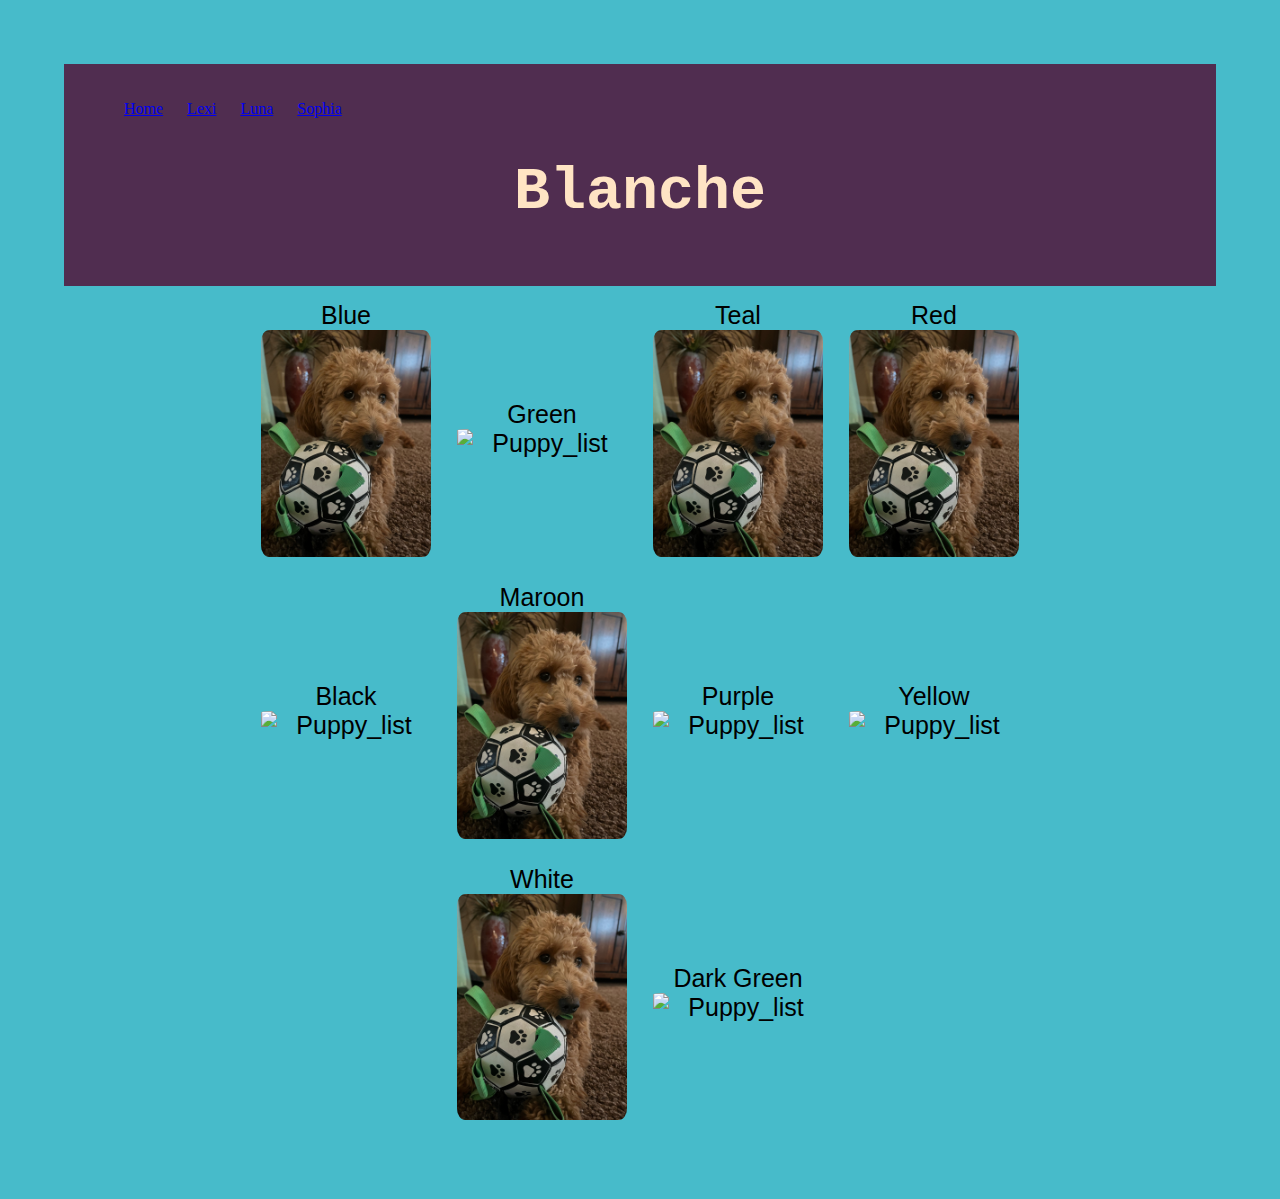
==== blanche.html @ 180847c8 "Add files via upload" ====
<!DOCTYPE html>
<html lang="en">
<head>
    <meta charset="UTF-8">
    <meta http-equiv="X-UA-Compatible" content="IE=edge">
    <meta name="viewport" content="width=device-width, initial-scale=1.0">
    <link rel="stylesheet"  href="../index.css">
    <title>Blanche's Puppies</title>
</head>
<body>
    <header class="header">
      <nav>
            <ul>
                <li><a href="../index.html">Home</a></li>
                <li><a href="lexi.html">Lexi</a></li>
                <li><a href="luna.html">Luna</a></li>
                <li><a href="sophia.html">Sophia</a></li>
            </ul>
        </nav>
        <h1>Blanche</h1>
    </header>
    <div class="imageblock"> <!-- list pups by name or collar color -->
       <figure class="aboutimage">
         <figcaption>Blue</figcaption>
         <img src="../img/pup4.jpeg" alt="Puppy_list" />
       </figure>
       <figure class="aboutimage">
         <figcaption>Green</figcaption>
         <img src="../img/pup3.jpeg" alt="Puppy_list" />
       </figure>
        <figure class="aboutimage">
          <figcaption>Teal</figcaption>
          <img src="../img/pup4.jpeg" alt="Puppy_list" />
        </figure>
        <figure class="aboutimage">
          <figcaption>Red</figcaption>
          <img src="../img/pup4.jpeg" alt="Puppy_list" />
        </figure>
        <figure class="aboutimage">
          <figcaption>Black</figcaption>
          <img src="../img/pup3.jpeg" alt="Puppy_list" />
        </figure>
        <figure class="aboutimage">
          <figcaption>Maroon</figcaption>
          <img src="../img/pup4.jpeg" alt="Puppy_list" />
        </figure>
        <figure class="aboutimage">
          <figcaption>Purple</figcaption>
          <img src="../img/pup3.jpeg" alt="Puppy_list" />
        </figure>
        <figure class="aboutimage">
          <figcaption>Yellow</figcaption>
          <img src="../img/pup3.jpeg" alt="Puppy_list" />
        </figure>
        <figure class="aboutimage">
          <figcaption>White</figcaption>
          <img src="../img/pup4.jpeg" alt="Puppy_list" />
        </figure>
        <figure class="aboutimage">
          <figcaption>Dark Green</figcaption>
          <img src="../img/pup3.jpeg" alt="Puppy_list" />
        </figure>
    </div>
</body>
</html>
---- index.css ----
body {
    background-color: rgb(71, 187, 202);
    margin: 5%;
}

header {
    background: rgb(80, 45, 80);
    padding: 20px;
}

h1 {
    text-align: center;
    color: rgb(255, 228, 196);
    font-family: Courier New, Courier, monospace;
    font-size: 60px;
}

h2 {
    text-align: center;
    font-family: Courier New, Courier, monospace;
}

h3 {
    text-align: center;
    font-family: 'Courier New', Courier, monospace;
}

li {
    display: inline-block;
    margin-right: 20px;
}

p {
    text-align: center;
    font-size: 20px;
    padding-left: 180px;
    padding-right: 180px;
    font-family: "Arial", Times, serif;
}

.mothers {
    display: flex;
    flex-wrap: wrap;
    flex-direction: row;    
    justify-content: center;
    align-items: center;
    gap: 16px;
    max-width: 1000px;
    margin: 0 auto;
    padding: 20px 10px;
}

.mothers img {
    width: 225px;
    height: 225px;
    object-fit: cover;
    border-radius: 3%;
    box-shadow: 0px 0px 20px 0px black;
}

.lists {
    display: flex;
    flex-wrap: wrap;
    flex-direction: row;    
    justify-content: center;
    align-items: center;
    gap: 6px;
    max-width: 850px;
    margin: 0 auto;
    padding: 5px 5px;
}

.lists img {
    width: 100%;
    max-width: 150px;
    height: 150px;
    object-fit: cover;
    border-radius: 10%;
}

  
.imageblock figure {
    display: flex;
    flex-direction: column;
    text-align: center;
    font-size: 25px;
    font-family: Helvetica;
    width:  20%;
    margin: 10px;
}

.imageblock {
    display: flex;
    flex-wrap: wrap;
    flex-direction: row;    
    justify-content: center;
    align-items: center;
    gap: 6px;
    max-width: 850px;
    margin: 0 auto;
    padding: 5px 5px;
}

.imageblock figure * {
    border-radius: 5%;
}
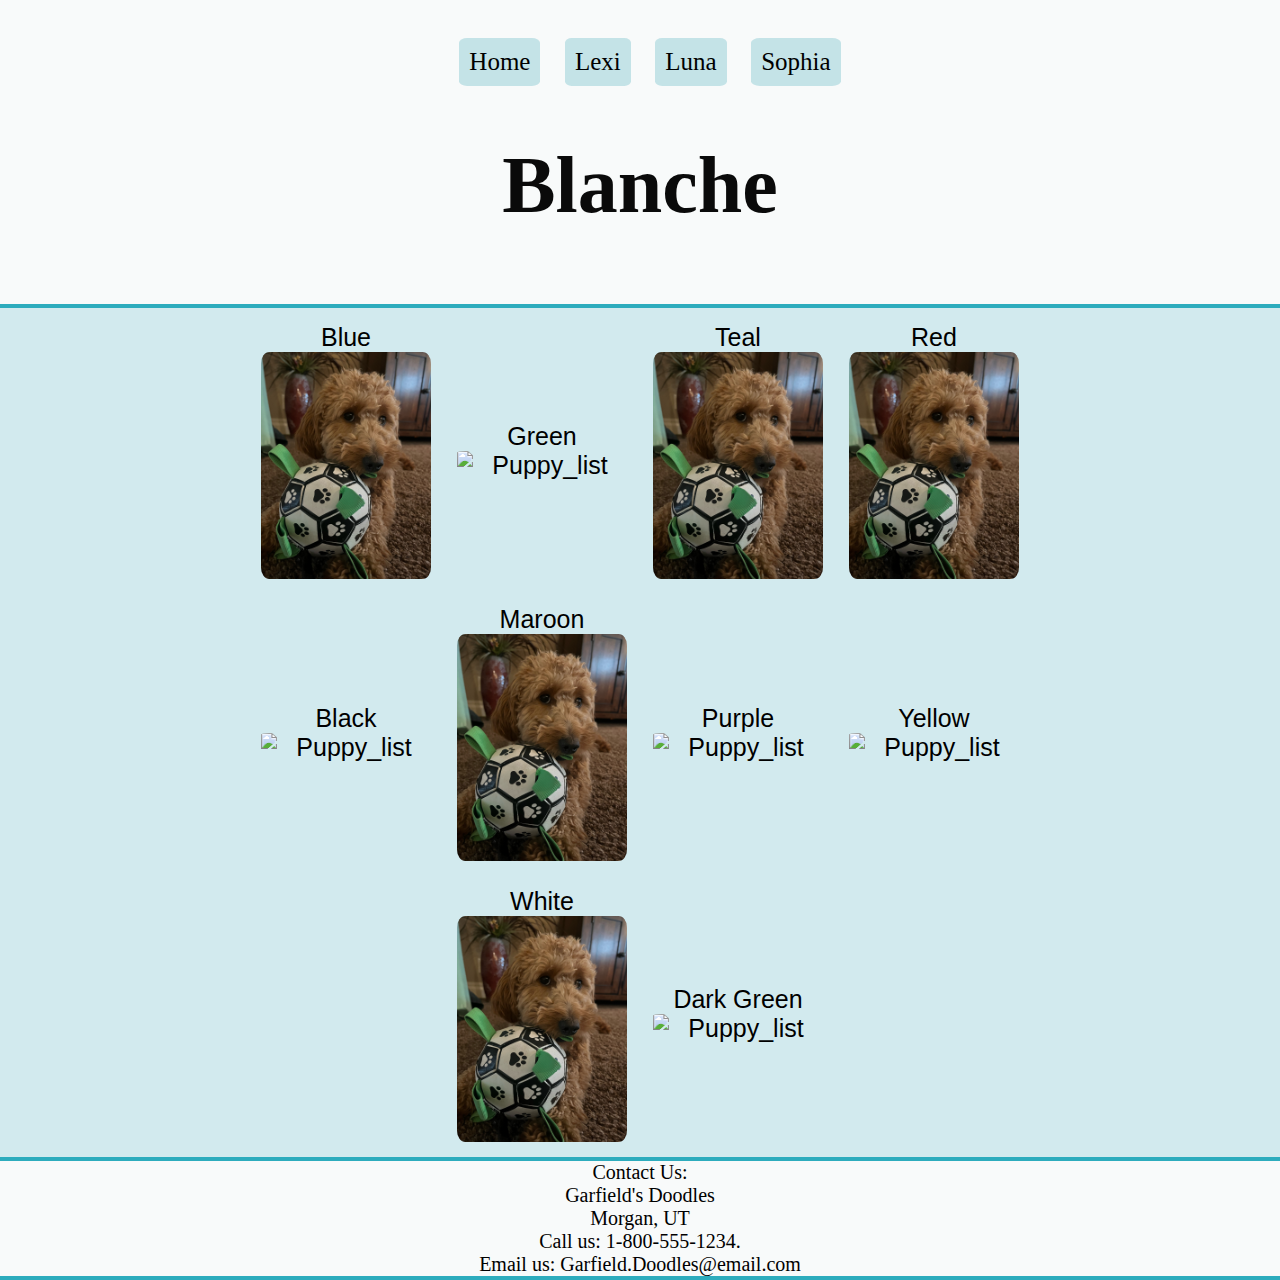
==== commit 567a62fd: "Co-authored-by: blondie0517 <blondie0517@users.noreply.github.com>" ====
--- a/blanche.html
+++ b/blanche.html
@@ -1,65 +1,67 @@
-<!DOCTYPE html>
-<html lang="en">
-<head>
-    <meta charset="UTF-8">
-    <meta http-equiv="X-UA-Compatible" content="IE=edge">
-    <meta name="viewport" content="width=device-width, initial-scale=1.0">
-    <link rel="stylesheet"  href="../index.css">
-    <title>Blanche's Puppies</title>
-</head>
-<body>
-    <header class="header">
-      <nav>
-            <ul>
-                <li><a href="../index.html">Home</a></li>
-                <li><a href="lexi.html">Lexi</a></li>
-                <li><a href="luna.html">Luna</a></li>
-                <li><a href="sophia.html">Sophia</a></li>
-            </ul>
-        </nav>
-        <h1>Blanche</h1>
-    </header>
-    <div class="imageblock"> <!-- list pups by name or collar color -->
-       <figure class="aboutimage">
-         <figcaption>Blue</figcaption>
-         <img src="../img/pup4.jpeg" alt="Puppy_list" />
-       </figure>
-       <figure class="aboutimage">
-         <figcaption>Green</figcaption>
-         <img src="../img/pup3.jpeg" alt="Puppy_list" />
-       </figure>
-        <figure class="aboutimage">
-          <figcaption>Teal</figcaption>
-          <img src="../img/pup4.jpeg" alt="Puppy_list" />
-        </figure>
-        <figure class="aboutimage">
-          <figcaption>Red</figcaption>
-          <img src="../img/pup4.jpeg" alt="Puppy_list" />
-        </figure>
-        <figure class="aboutimage">
-          <figcaption>Black</figcaption>
-          <img src="../img/pup3.jpeg" alt="Puppy_list" />
-        </figure>
-        <figure class="aboutimage">
-          <figcaption>Maroon</figcaption>
-          <img src="../img/pup4.jpeg" alt="Puppy_list" />
-        </figure>
-        <figure class="aboutimage">
-          <figcaption>Purple</figcaption>
-          <img src="../img/pup3.jpeg" alt="Puppy_list" />
-        </figure>
-        <figure class="aboutimage">
-          <figcaption>Yellow</figcaption>
-          <img src="../img/pup3.jpeg" alt="Puppy_list" />
-        </figure>
-        <figure class="aboutimage">
-          <figcaption>White</figcaption>
-          <img src="../img/pup4.jpeg" alt="Puppy_list" />
-        </figure>
-        <figure class="aboutimage">
-          <figcaption>Dark Green</figcaption>
-          <img src="../img/pup3.jpeg" alt="Puppy_list" />
-        </figure>
-    </div>
-</body>
+<!DOCTYPE html>
+<html lang="en">
+<head>
+    <meta charset="UTF-8">
+    <meta http-equiv="X-UA-Compatible" content="IE=edge">
+    <meta name="viewport" content="width=device-width, initial-scale=1.0">
+    <link rel="stylesheet"  href="../index.css">
+    <title>Blanche's Puppies</title>
+</head>
+<body>
+    <header class="header">
+      <nav>
+            <ul>
+                <li><a class="one" href="../index.html">Home</a></li>
+                <li><a class="one" href="lexi.html">Lexi</a></li>
+                <li><a class="one" href="luna.html">Luna</a></li>
+                <li><a class="one" href="sophia.html">Sophia</a></li>
+            </ul>
+        </nav>
+        <h1>Blanche</h1>
+    </header>
+    <div class="imageblock"> <!-- list pups by name or collar color -->
+       <figure class="aboutimage">
+         <figcaption>Blue</figcaption>
+         <img src="../img/pup4.jpeg" alt="Puppy_list" />
+       </figure>
+       <figure class="aboutimage">
+         <figcaption>Green</figcaption>
+         <img src="../img/pup3.jpeg" alt="Puppy_list" />
+       </figure>
+        <figure class="aboutimage">
+          <figcaption>Teal</figcaption>
+          <img src="../img/pup4.jpeg" alt="Puppy_list" />
+        </figure>
+        <figure class="aboutimage">
+          <figcaption>Red</figcaption>
+          <img src="../img/pup4.jpeg" alt="Puppy_list" />
+        </figure>
+        <figure class="aboutimage">
+          <figcaption>Black</figcaption>
+          <img src="../img/pup3.jpeg" alt="Puppy_list" />
+        </figure>
+        <figure class="aboutimage">
+          <figcaption>Maroon</figcaption>
+          <img src="../img/pup4.jpeg" alt="Puppy_list" />
+        </figure>
+        <figure class="aboutimage">
+          <figcaption>Purple</figcaption>
+          <img src="../img/pup3.jpeg" alt="Puppy_list" />
+        </figure>
+        <figure class="aboutimage">
+          <figcaption>Yellow</figcaption>
+          <img src="../img/pup3.jpeg" alt="Puppy_list" />
+        </figure>
+        <figure class="aboutimage">
+          <figcaption>White</figcaption>
+          <img src="../img/pup4.jpeg" alt="Puppy_list" />
+        </figure>
+        <figure class="aboutimage">
+          <figcaption>Dark Green</figcaption>
+          <img src="../img/pup3.jpeg" alt="Puppy_list" />
+        </figure>
+    </div>
+    <div class="info">Contact Us:<br>Garfield's Doodles<br>Morgan, UT<br>Call us: 1-800-555-1234.<br>Email us: Garfield.Doodles@email.com
+    </div>
+</body>
 </html>--- a/index.css
+++ b/index.css
@@ -1,28 +1,49 @@
 body {
-    background-color: rgb(71, 187, 202);
-    margin: 5%;
+    background-color: rgb(210, 234, 238);
+    margin: 0;
 }
 
 header {
-    background: rgb(80, 45, 80);
+    background: rgb(248, 250, 250);
     padding: 20px;
+    text-align: center;
+    font-size: 18px;
+    border-bottom: 4px solid rgb(45, 172, 189);
 }
+
+a.one:link, a.one:visited {
+    background-color: rgb(196, 227, 231);
+    color: black;
+    border: none;
+    border-radius: 10%;
+    padding: 10px 10px;
+    font-size: 25px;
+    font-family: cursive;
+    text-align: center;
+    text-decoration: none;
+    display: inline-block;
+  }
+  
+ a.one:hover, a.one:active {
+    background-color: black;
+    color: rgb(45, 172, 189);;
+  }
 
 h1 {
     text-align: center;
-    color: rgb(255, 228, 196);
-    font-family: Courier New, Courier, monospace;
-    font-size: 60px;
+    color: rgb(10, 10, 10);
+    font-family: 'Dancing Script', cursive;
+    font-size: 80px;
 }
 
 h2 {
     text-align: center;
-    font-family: Courier New, Courier, monospace;
+    font-family: 'Dancing Script', cursive;
 }
 
 h3 {
     text-align: center;
-    font-family: 'Courier New', Courier, monospace;
+    font-family: ana;
 }
 
 li {
@@ -35,7 +56,7 @@
     font-size: 20px;
     padding-left: 180px;
     padding-right: 180px;
-    font-family: "Arial", Times, serif;
+    font-family: ananda
 }
 
 .mothers {
@@ -54,9 +75,9 @@
     width: 225px;
     height: 225px;
     object-fit: cover;
+    box-shadow: 0px 0px 20px 0px black;
     border-radius: 3%;
-    box-shadow: 0px 0px 20px 0px black;
-}
+   }
 
 .lists {
     display: flex;
@@ -67,7 +88,7 @@
     gap: 6px;
     max-width: 850px;
     margin: 0 auto;
-    padding: 5px 5px;
+    padding: 5px 5px 25px;
 }
 
 .lists img {
@@ -102,5 +123,45 @@
 }
 
 .imageblock figure * {
-    border-radius: 5%;
+    border-radius: 5%
+}
+
+.info {
+    background-color: rgb(248, 250, 250);
+    text-align: center;
+    font-size: 20px;
+    border-top: solid 4px rgb(45, 172, 189);
+    border-bottom: solid 4px rgb(45, 172, 189);    
+}
+
+.email, footer {
+    align-items: center;
+    display: flex;
+    flex-direction: column;
+}
+
+input {
+    background-color: rgb(255, 255, 255);
+    height: 40px;
+    width: 180px;
+    border: 1px solid;
+}
+input::placeholder {
+    font-family: cursive;
+    height: 30px;
+    width: 120px;
+}
+
+.button {
+    margin: 15px auto 25px auto;
+    height: 45px;
+    width: 95px;
+    font-size: 20px;
+    font-family: cursive;
+    box-shadow: 0px 0px 10px 0px rgb(80, 156, 167);
+}
+
+.button:hover {
+    background: black;
+    color:rgb(45, 172, 189)
 }